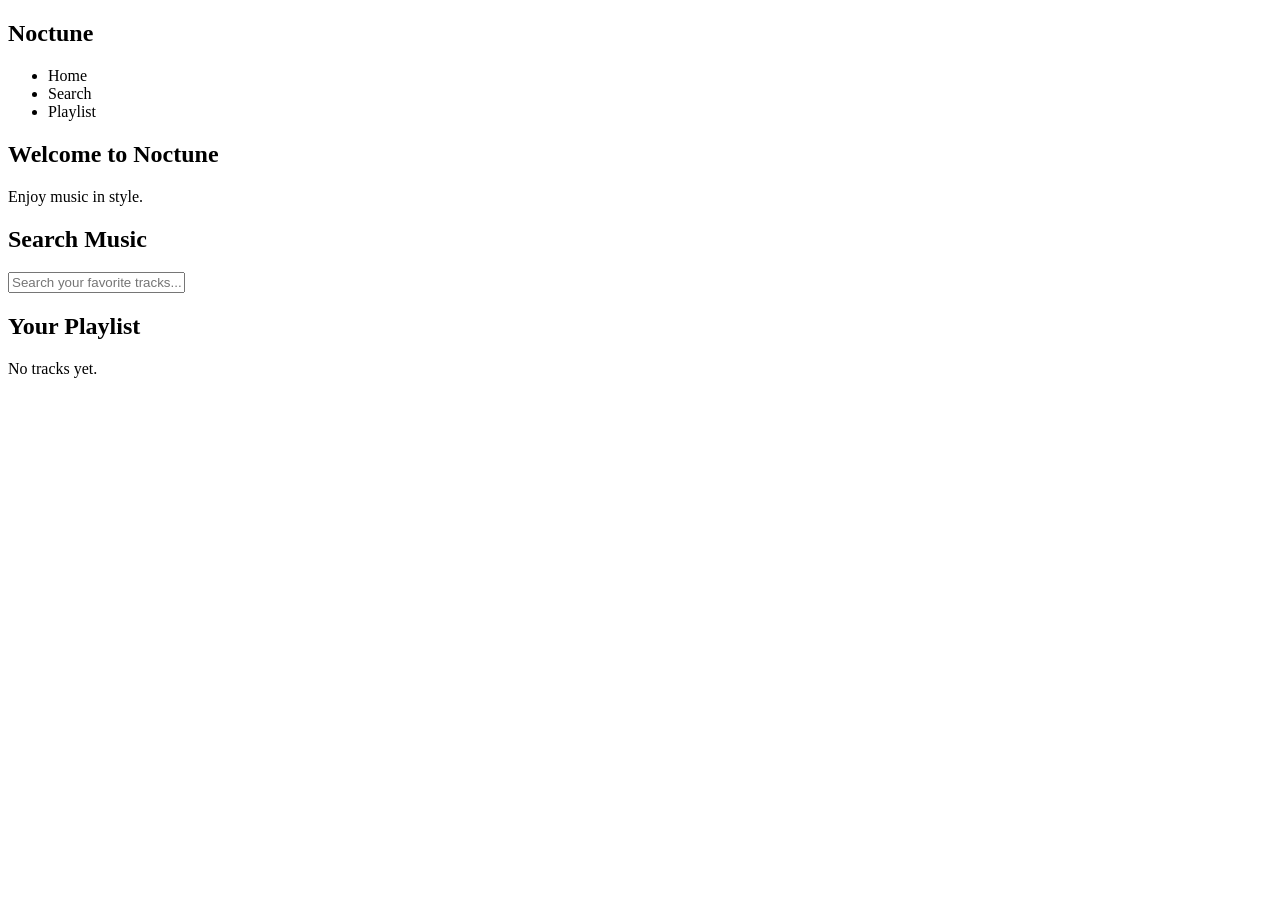
==== index.html @ ff11caec "Create index.html" ====
<!DOCTYPE html>
<html lang="en">
<head>
  <meta charset="UTF-8" />
  <meta name="viewport" content="width=device-width, initial-scale=1.0" />
  <title>Noctune - Music Streaming App</title>
  <link rel="stylesheet" href="style.css" />
  <link rel="icon" href="favicon.ico" type="image/x-icon" />
</head>
<body>
  <nav>
    <h1>Noctune</h1>
    <ul>
      <li data-section="home">Home</li>
      <li data-section="search">Search</li>
      <li data-section="playlist">Playlist</li>
    </ul>
  </nav>
  <main>
    <section id="home" class="section active">
      <h2>Welcome to Noctune</h2>
      <p>Enjoy music in style.</p>
    </section>
    <section id="search" class="section">
      <h2>Search Music</h2>
      <input type="text" placeholder="Search your favorite tracks..." />
    </section>
    <section id="playlist" class="section">
      <h2>Your Playlist</h2>
      <p>No tracks yet.</p>
    </section>
  </main>
  <script src="spa.js"></script>
</body>
</html>
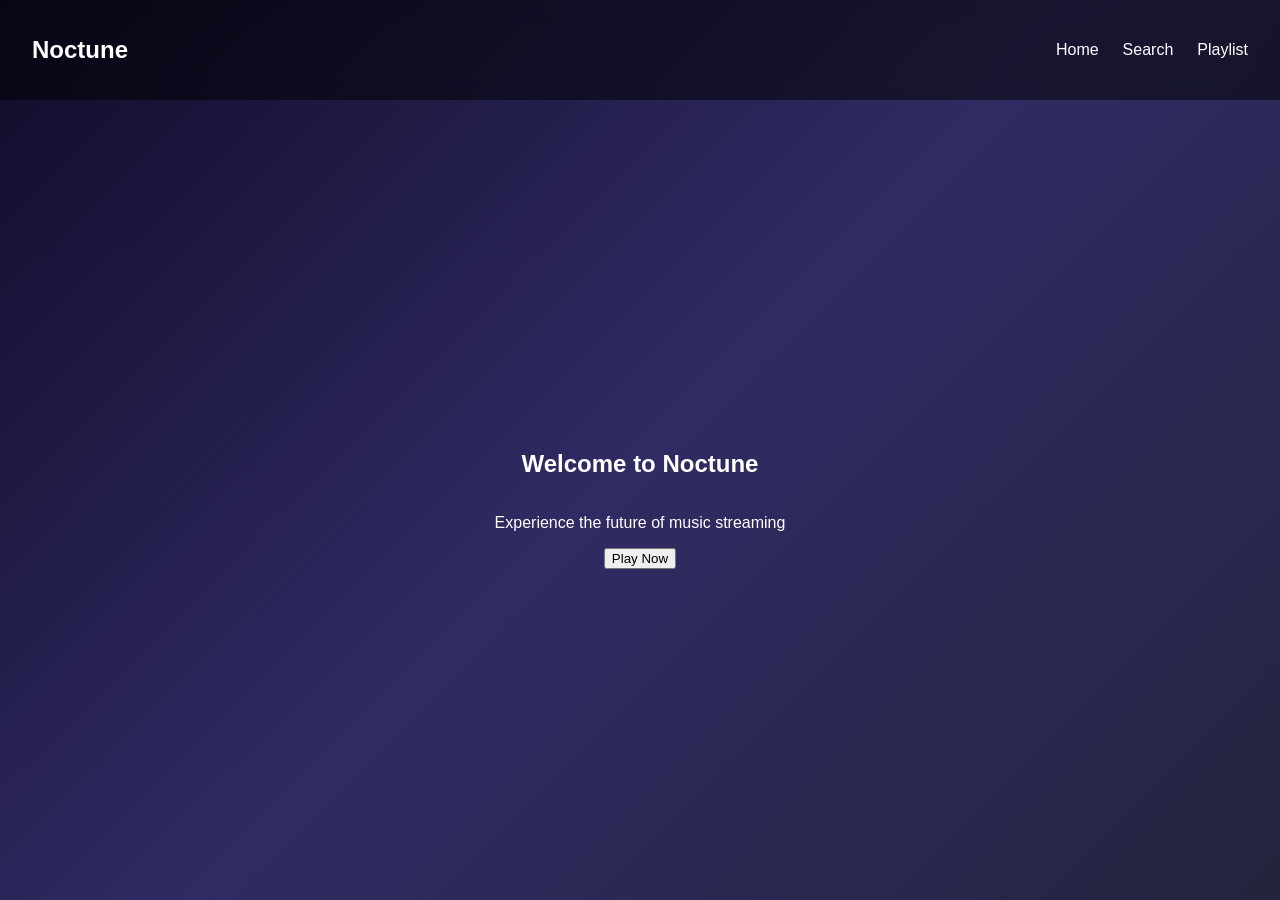
==== commit 0033e0fc: "Update index.html" ====
--- a/index.html
+++ b/index.html
@@ -18,16 +18,22 @@
   </nav>
   <main>
     <section id="home" class="section active">
-      <h2>Welcome to Noctune</h2>
-      <p>Enjoy music in style.</p>
+      <h2>Welcome to <span class="glow">Noctune</span></h2>
+      <p class="subtitle">Experience the future of music streaming</p>
+      <button class="glow-button">Play Now</button>
     </section>
     <section id="search" class="section">
-      <h2>Search Music</h2>
+      <h2 class="glow">Search Music</h2>
       <input type="text" placeholder="Search your favorite tracks..." />
+      <button class="glow-button">Search</button>
     </section>
     <section id="playlist" class="section">
-      <h2>Your Playlist</h2>
-      <p>No tracks yet.</p>
+      <h2 class="glow">Your Playlist</h2>
+      <ul class="playlist">
+        <li>🎵 Song 1 - Artist</li>
+        <li>🎵 Song 2 - Artist</li>
+        <li>🎵 Song 3 - Artist</li>
+      </ul>
     </section>
   </main>
   <script src="spa.js"></script>
--- a/style.css
+++ b/style.css
@@ -0,0 +1,72 @@
+body {
+  margin: 0;
+  font-family: 'Segoe UI', sans-serif;
+  background: linear-gradient(135deg, #0f0c29, #302b63, #24243e);
+  color: white;
+  min-height: 100vh;
+  overflow: hidden;
+  display: flex;
+  flex-direction: column;
+}
+
+nav {
+  display: flex;
+  justify-content: space-between;
+  align-items: center;
+  background: rgba(0,0,0,0.5);
+  padding: 1rem 2rem;
+  backdrop-filter: blur(10px);
+}
+
+nav h1 {
+  font-size: 1.5rem;
+  color: #fff;
+}
+
+nav ul {
+  display: flex;
+  gap: 1.5rem;
+  list-style: none;
+}
+
+nav ul li {
+  cursor: pointer;
+  transition: 0.3s;
+}
+
+nav ul li:hover {
+  color: #00d9ff;
+}
+
+main {
+  flex: 1;
+  display: flex;
+  justify-content: center;
+  align-items: center;
+}
+
+.section {
+  display: none;
+  flex-direction: column;
+  align-items: center;
+  text-align: center;
+  animation: fadeIn 1s ease forwards;
+}
+
+.section.active {
+  display: flex;
+}
+
+input[type="text"] {
+  padding: 0.5rem;
+  border-radius: 5px;
+  border: none;
+  margin-top: 1rem;
+  width: 80%;
+  max-width: 400px;
+}
+
+@keyframes fadeIn {
+  from { opacity: 0; transform: translateY(10px); }
+  to { opacity: 1; transform: translateY(0); }
+}
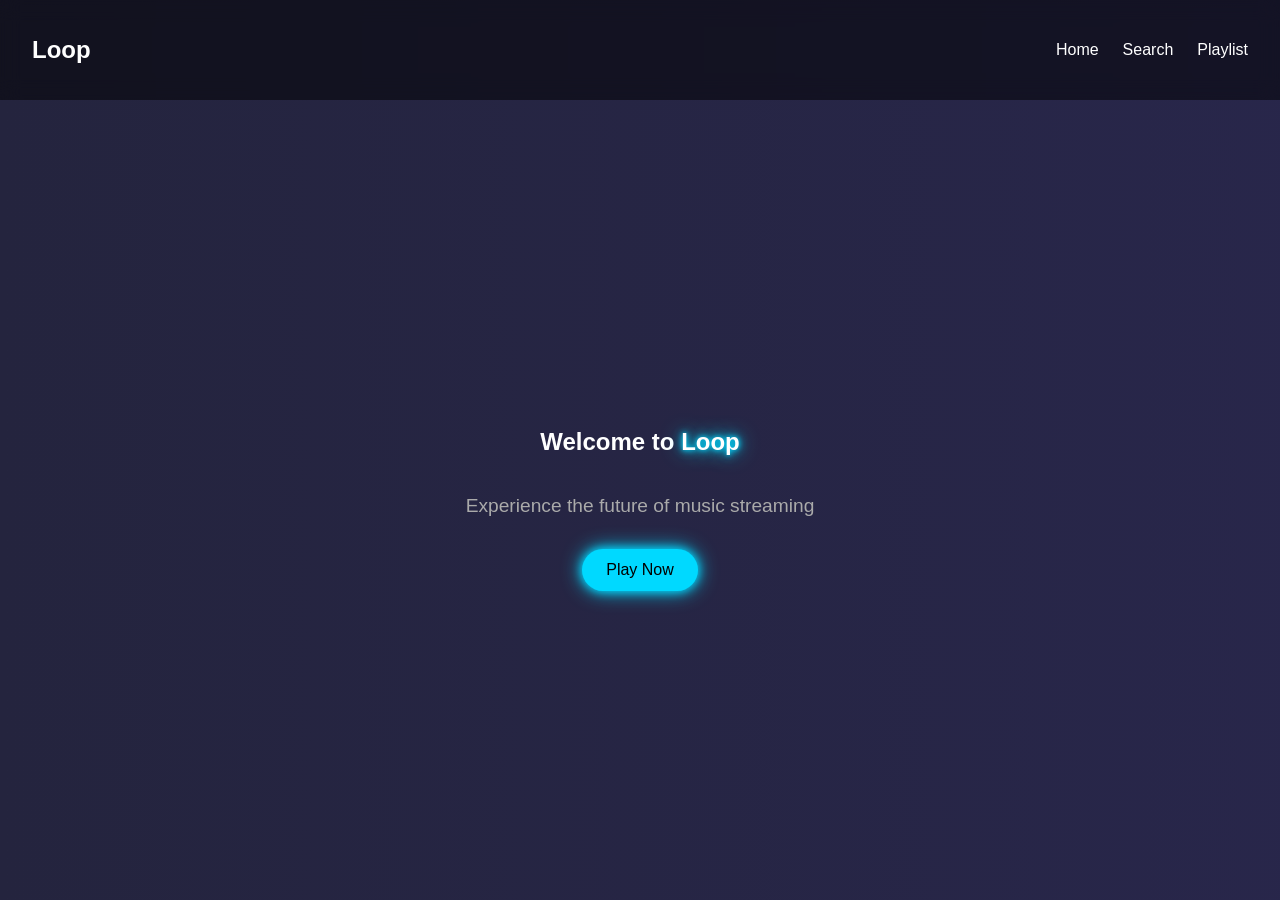
==== commit c7d7af1e: "Update index.html" ====
--- a/index.html
+++ b/index.html
@@ -3,13 +3,13 @@
 <head>
   <meta charset="UTF-8" />
   <meta name="viewport" content="width=device-width, initial-scale=1.0" />
-  <title>Noctune - Music Streaming App</title>
+  <title>Loop - Music Streaming App</title>
   <link rel="stylesheet" href="style.css" />
   <link rel="icon" href="favicon.ico" type="image/x-icon" />
 </head>
 <body>
   <nav>
-    <h1>Noctune</h1>
+    <h1>Loop</h1>
     <ul>
       <li data-section="home">Home</li>
       <li data-section="search">Search</li>
@@ -18,7 +18,7 @@
   </nav>
   <main>
     <section id="home" class="section active">
-      <h2>Welcome to <span class="glow">Noctune</span></h2>
+      <h2>Welcome to <span class="glow">Loop</span></h2>
       <p class="subtitle">Experience the future of music streaming</p>
       <button class="glow-button">Play Now</button>
     </section>
--- a/style.css
+++ b/style.css
@@ -1,12 +1,19 @@
 body {
   margin: 0;
   font-family: 'Segoe UI', sans-serif;
-  background: linear-gradient(135deg, #0f0c29, #302b63, #24243e);
+  background: linear-gradient(270deg, #0f0c29, #302b63, #24243e);
+  background-size: 600% 600%;
+  animation: gradientBG 15s ease infinite;
   color: white;
   min-height: 100vh;
-  overflow: hidden;
   display: flex;
   flex-direction: column;
+}
+
+@keyframes gradientBG {
+  0% { background-position: 0% 50%; }
+  50% { background-position: 100% 50%; }
+  100% { background-position: 0% 50%; }
 }
 
 nav {
@@ -43,6 +50,7 @@
   display: flex;
   justify-content: center;
   align-items: center;
+  padding: 1rem;
 }
 
 .section {
@@ -57,6 +65,29 @@
   display: flex;
 }
 
+.glow {
+  color: #fff;
+  text-shadow: 0 0 5px #00d9ff, 0 0 10px #00d9ff, 0 0 20px #00d9ff;
+}
+
+.glow-button {
+  margin-top: 1rem;
+  padding: 0.75rem 1.5rem;
+  border: none;
+  border-radius: 50px;
+  background: #00d9ff;
+  color: #000;
+  font-size: 1rem;
+  cursor: pointer;
+  box-shadow: 0 0 10px #00d9ff, 0 0 20px #00d9ff;
+  transition: 0.3s ease-in-out;
+}
+
+.glow-button:hover {
+  transform: scale(1.05);
+  box-shadow: 0 0 15px #00d9ff, 0 0 30px #00d9ff;
+}
+
 input[type="text"] {
   padding: 0.5rem;
   border-radius: 5px;
@@ -64,9 +95,60 @@
   margin-top: 1rem;
   width: 80%;
   max-width: 400px;
+  background-color: rgba(255, 255, 255, 0.1);
+  color: #fff;
+  text-align: center;
+}
+
+input[type="text"]::placeholder {
+  color: #aaa;
+}
+
+.playlist {
+  list-style: none;
+  padding: 0;
+  margin-top: 1rem;
+}
+
+.playlist li {
+  margin: 0.5rem 0;
+  padding: 0.5rem 1rem;
+  background: rgba(255, 255, 255, 0.1);
+  border-radius: 10px;
+  cursor: pointer;
+  transition: background 0.3s ease;
+}
+
+.playlist li:hover {
+  background: rgba(0, 217, 255, 0.2);
 }
 
 @keyframes fadeIn {
   from { opacity: 0; transform: translateY(10px); }
   to { opacity: 1; transform: translateY(0); }
 }
+
+.subtitle {
+  font-size: 1.2rem;
+  color: #aaa;
+  margin-bottom: 1rem;
+}
+
+/* Responsive */
+@media (max-width: 768px) {
+  nav ul {
+    gap: 1rem;
+  }
+
+  nav h1 {
+    font-size: 1.2rem;
+  }
+
+  .glow-button {
+    padding: 0.5rem 1rem;
+  }
+
+  input[type="text"] {
+    width: 90%;
+  }
+}
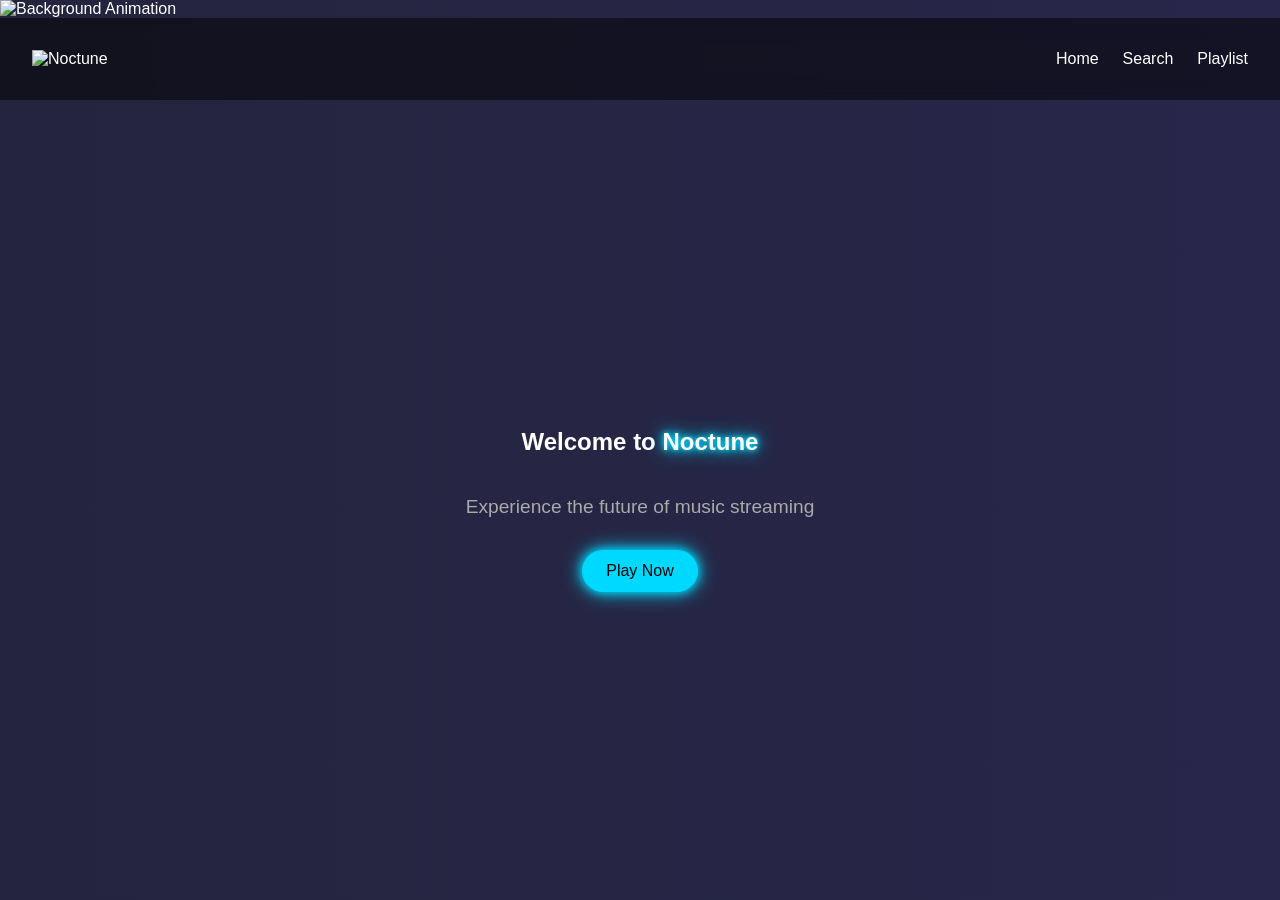
==== commit 0ac8bee9: "Update index.html" ====
--- a/index.html
+++ b/index.html
@@ -2,40 +2,50 @@
 <html lang="en">
 <head>
   <meta charset="UTF-8" />
-  <meta name="viewport" content="width=device-width, initial-scale=1.0" />
-  <title>Loop - Music Streaming App</title>
+  <meta name="viewport" content="width=device-width, initial-scale=1.0"/>
+  <title>Noctune - Music Streaming App</title>
   <link rel="stylesheet" href="style.css" />
-  <link rel="icon" href="favicon.ico" type="image/x-icon" />
+  <link rel="icon" href="assets/logo.svg" type="image/svg+xml" />
 </head>
 <body>
+  <div class="background-animation">
+    <img src="assets/bg.svg" alt="Background Animation" />
+  </div>
+
   <nav>
-    <h1>Loop</h1>
+    <img src="assets/logo.svg" alt="Noctune" class="logo" />
     <ul>
       <li data-section="home">Home</li>
       <li data-section="search">Search</li>
       <li data-section="playlist">Playlist</li>
     </ul>
   </nav>
+
   <main>
     <section id="home" class="section active">
-      <h2>Welcome to <span class="glow">Loop</span></h2>
+      <h2>Welcome to <span class="glow">Noctune</span></h2>
       <p class="subtitle">Experience the future of music streaming</p>
       <button class="glow-button">Play Now</button>
     </section>
+
     <section id="search" class="section">
       <h2 class="glow">Search Music</h2>
-      <input type="text" placeholder="Search your favorite tracks..." />
+      <div class="search-box">
+        <input type="text" id="searchInput" placeholder="Search your favorite tracks..." />
+        <div class="search-animation"></div>
+      </div>
       <button class="glow-button">Search</button>
     </section>
+
     <section id="playlist" class="section">
       <h2 class="glow">Your Playlist</h2>
-      <ul class="playlist">
-        <li>🎵 Song 1 - Artist</li>
-        <li>🎵 Song 2 - Artist</li>
-        <li>🎵 Song 3 - Artist</li>
+      <ul id="playlist" class="playlist">
+        <!-- Playlist will be populated by JS -->
       </ul>
     </section>
   </main>
+
   <script src="spa.js"></script>
+  <script src="playlist.js"></script>
 </body>
 </html>
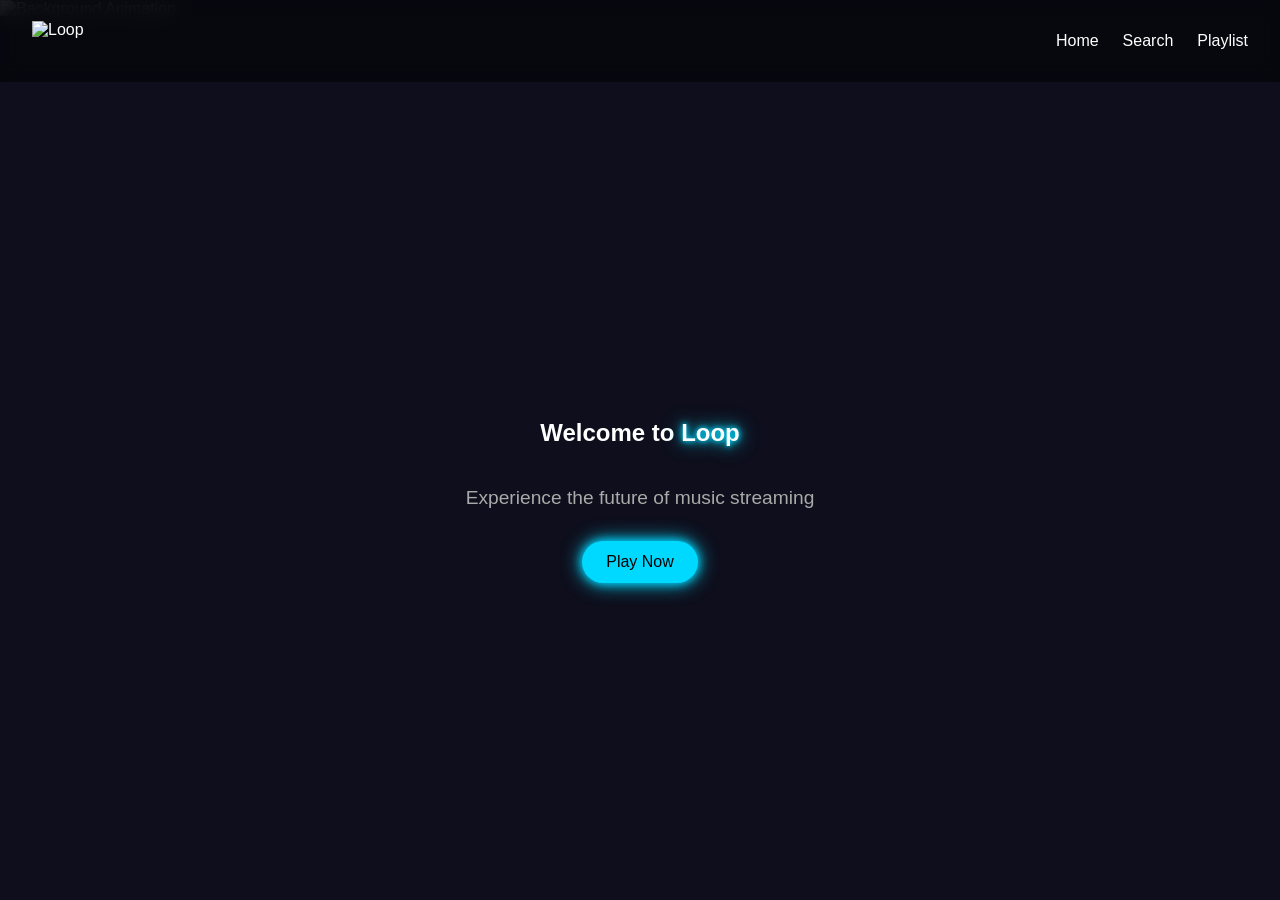
==== commit 54a9265a: "Update index.html" ====
--- a/index.html
+++ b/index.html
@@ -3,7 +3,7 @@
 <head>
   <meta charset="UTF-8" />
   <meta name="viewport" content="width=device-width, initial-scale=1.0"/>
-  <title>Noctune - Music Streaming App</title>
+  <title>Loop - Music Streaming App</title>
   <link rel="stylesheet" href="style.css" />
   <link rel="icon" href="assets/logo.svg" type="image/svg+xml" />
 </head>
@@ -13,7 +13,7 @@
   </div>
 
   <nav>
-    <img src="assets/logo.svg" alt="Noctune" class="logo" />
+    <img src="assets/logo.svg" alt="Loop" class="logo" />
     <ul>
       <li data-section="home">Home</li>
       <li data-section="search">Search</li>
@@ -23,7 +23,7 @@
 
   <main>
     <section id="home" class="section active">
-      <h2>Welcome to <span class="glow">Noctune</span></h2>
+      <h2>Welcome to <span class="glow">Loop</span></h2>
       <p class="subtitle">Experience the future of music streaming</p>
       <button class="glow-button">Play Now</button>
     </section>
--- a/style.css
+++ b/style.css
@@ -1,19 +1,23 @@
 body {
   margin: 0;
   font-family: 'Segoe UI', sans-serif;
-  background: linear-gradient(270deg, #0f0c29, #302b63, #24243e);
-  background-size: 600% 600%;
-  animation: gradientBG 15s ease infinite;
+  background: #0e0e1c;
   color: white;
+  overflow-x: hidden;
+  position: relative;
   min-height: 100vh;
   display: flex;
   flex-direction: column;
 }
 
-@keyframes gradientBG {
-  0% { background-position: 0% 50%; }
-  50% { background-position: 100% 50%; }
-  100% { background-position: 0% 50%; }
+.background-animation {
+  position: fixed;
+  top: 0;
+  left: 0;
+  width: 100%;
+  height: 100%;
+  z-index: -1;
+  opacity: 0.2;
 }
 
 nav {
@@ -25,9 +29,8 @@
   backdrop-filter: blur(10px);
 }
 
-nav h1 {
-  font-size: 1.5rem;
-  color: #fff;
+nav .logo {
+  height: 40px;
 }
 
 nav ul {
@@ -89,8 +92,8 @@
 }
 
 input[type="text"] {
-  padding: 0.5rem;
-  border-radius: 5px;
+  padding: 0.75rem;
+  border-radius: 30px;
   border: none;
   margin-top: 1rem;
   width: 80%;
@@ -98,29 +101,56 @@
   background-color: rgba(255, 255, 255, 0.1);
   color: #fff;
   text-align: center;
+  font-size: 1rem;
+  position: relative;
+  z-index: 2;
 }
 
-input[type="text"]::placeholder {
-  color: #aaa;
+.search-box {
+  position: relative;
+  width: 80%;
+  max-width: 400px;
+}
+
+.search-animation {
+  position: absolute;
+  top: 50%;
+  left: 50%;
+  transform: translate(-50%, -50%);
+  width: 150%;
+  height: 150%;
+  border-radius: 50%;
+  background: radial-gradient(circle, rgba(0,217,255,0.3) 0%, rgba(0,0,0,0) 70%);
+  animation: pulse 2s infinite;
+  z-index: 1;
+}
+
+@keyframes pulse {
+  0% { transform: translate(-50%, -50%) scale(0.9); opacity: 0.6; }
+  50% { transform: translate(-50%, -50%) scale(1); opacity: 0.3; }
+  100% { transform: translate(-50%, -50%) scale(0.9); opacity: 0.6; }
 }
 
 .playlist {
   list-style: none;
   padding: 0;
   margin-top: 1rem;
+  width: 80%;
+  max-width: 500px;
 }
 
 .playlist li {
   margin: 0.5rem 0;
-  padding: 0.5rem 1rem;
+  padding: 0.75rem 1.2rem;
   background: rgba(255, 255, 255, 0.1);
   border-radius: 10px;
   cursor: pointer;
-  transition: background 0.3s ease;
+  transition: background 0.3s ease, transform 0.2s ease;
 }
 
 .playlist li:hover {
   background: rgba(0, 217, 255, 0.2);
+  transform: translateY(-2px);
 }
 
 @keyframes fadeIn {
@@ -140,8 +170,8 @@
     gap: 1rem;
   }
 
-  nav h1 {
-    font-size: 1.2rem;
+  nav .logo {
+    height: 30px;
   }
 
   .glow-button {
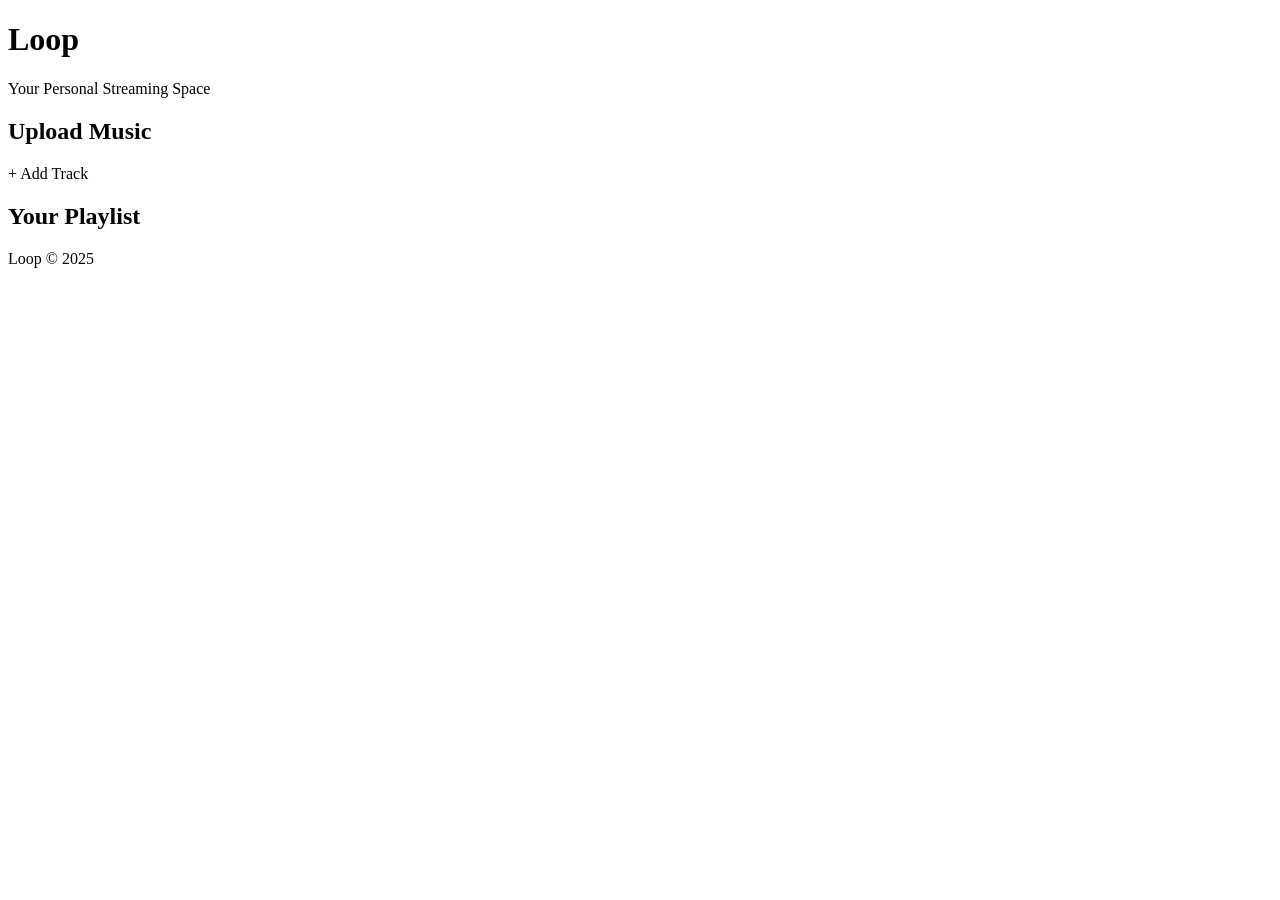
==== commit fa26aa63: "Update index.html" ====
--- a/index.html
+++ b/index.html
@@ -2,50 +2,34 @@
 <html lang="en">
 <head>
   <meta charset="UTF-8" />
-  <meta name="viewport" content="width=device-width, initial-scale=1.0"/>
-  <title>Loop - Music Streaming App</title>
-  <link rel="stylesheet" href="style.css" />
-  <link rel="icon" href="assets/logo.svg" type="image/svg+xml" />
+  <meta name="viewport" content="width=device-width, initial-scale=1" />
+  <title>Loop — Your Personal Streaming Space</title>
+  <link rel="stylesheet" href="assets/style.css" />
+  <script src="assets/upload.js" defer></script>
 </head>
 <body>
-  <div class="background-animation">
-    <img src="assets/bg.svg" alt="Background Animation" />
-  </div>
+  <header class="header">
+    <h1 class="logo">Loop</h1>
+    <p class="tagline">Your Personal Streaming Space</p>
+  </header>
 
-  <nav>
-    <img src="assets/logo.svg" alt="Loop" class="logo" />
-    <ul>
-      <li data-section="home">Home</li>
-      <li data-section="search">Search</li>
-      <li data-section="playlist">Playlist</li>
-    </ul>
-  </nav>
-
-  <main>
-    <section id="home" class="section active">
-      <h2>Welcome to <span class="glow">Loop</span></h2>
-      <p class="subtitle">Experience the future of music streaming</p>
-      <button class="glow-button">Play Now</button>
+  <main class="main-content">
+    <section id="upload" class="section">
+      <h2 class="glow">Upload Music</h2>
+      <label class="upload-btn">
+        + Add Track
+        <input type="file" id="fileInput" accept="audio/*" hidden />
+      </label>
     </section>
 
-    <section id="search" class="section">
-      <h2 class="glow">Search Music</h2>
-      <div class="search-box">
-        <input type="text" id="searchInput" placeholder="Search your favorite tracks..." />
-        <div class="search-animation"></div>
-      </div>
-      <button class="glow-button">Search</button>
-    </section>
-
-    <section id="playlist" class="section">
+    <section id="playlist-section" class="section">
       <h2 class="glow">Your Playlist</h2>
-      <ul id="playlist" class="playlist">
-        <!-- Playlist will be populated by JS -->
-      </ul>
+      <ul id="playlist" class="playlist"></ul>
     </section>
   </main>
 
-  <script src="spa.js"></script>
-  <script src="playlist.js"></script>
+  <footer class="footer">
+    Loop &copy; 2025
+  </footer>
 </body>
 </html>
